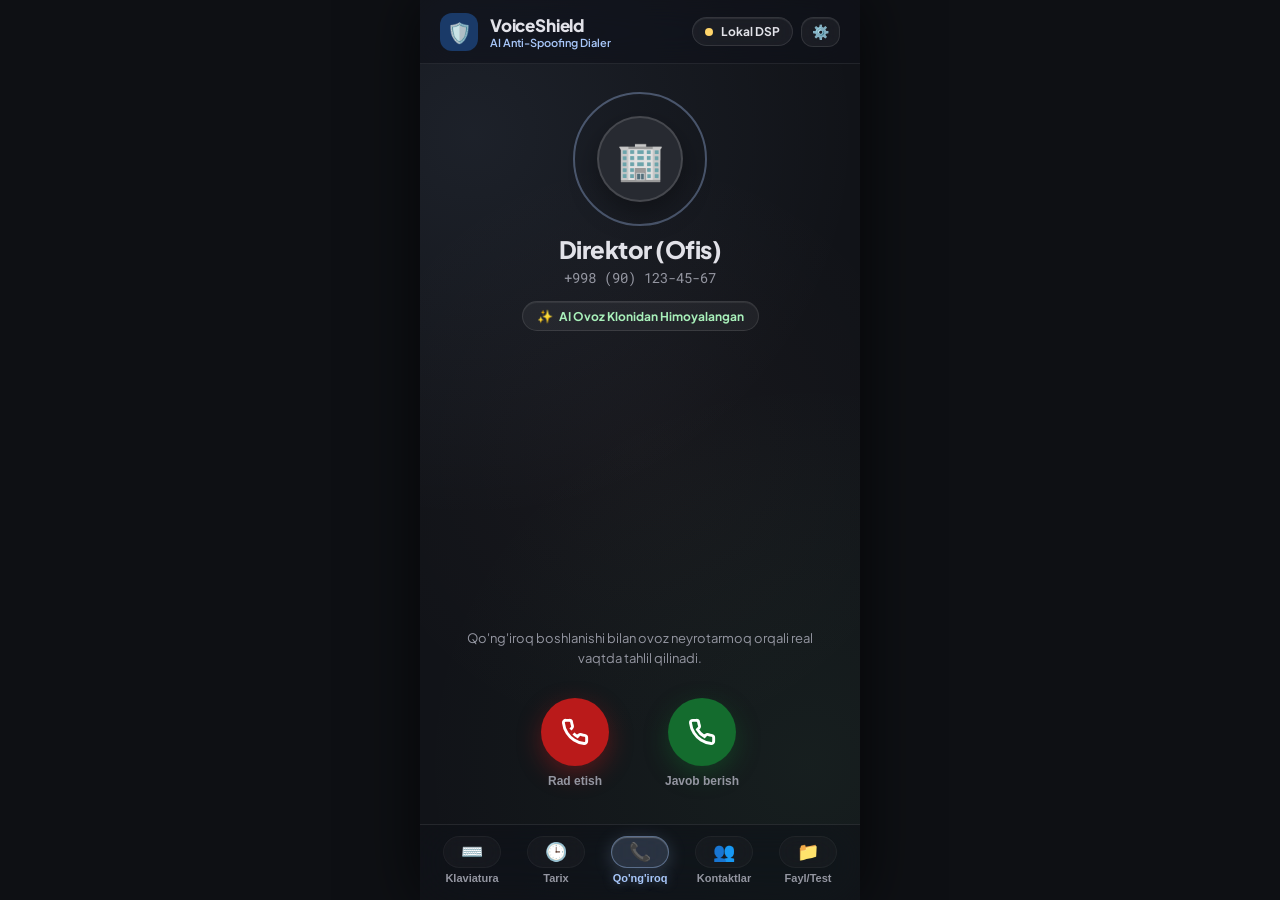
==== index.html @ 1f4ea26b "Add files via upload" ====
<!DOCTYPE html>
<html lang="uz">
<head>
  <meta charset="utf-8">
  <meta name="viewport" content="width=device-width, initial-scale=1, maximum-scale=1, user-scalable=no, viewport-fit=cover">
  <title>VoiceShield - Smart Dialer & AI Protection</title>
  <link rel="preconnect" href="https://fonts.googleapis.com">
  <link rel="preconnect" href="https://fonts.gstatic.com" crossorigin>
  <link href="https://fonts.googleapis.com/css2?family=Plus+Jakarta+Sans:wght@400;500;600;700;800&family=Roboto+Mono:wght@500;700&display=swap" rel="stylesheet">
  <link rel="stylesheet" href="style.css?v=10">
  <link rel="manifest" href="manifest.json">
  <meta name="theme-color" content="#121316">
  <script>
    // Barcha eski Service Worker va keshlarni tozalash (yangi kod darhol ishlashi uchun)
    if ('serviceWorker' in navigator) {
      navigator.serviceWorker.getRegistrations().then(regs => {
        for (const reg of regs) reg.unregister();
      });
    }
    if ('caches' in window) {
      caches.keys().then(keys => {
        for (const key of keys) caches.delete(key);
      });
    }
  </script>
</head>
<body>
  <!-- Asosiy Mobil Shell -->
  <div class="m3-app-shell">

    <!-- Yuqori M3 AppBar -->
    <header class="m3-top-app-bar glass-bar">
      <div class="m3-brand">
        <div class="m3-logo-badge">🛡️</div>
        <div>
          <h1 class="m3-app-title">VoiceShield</h1>
          <span class="m3-app-caption">AI Anti-Spoofing Dialer</span>
        </div>
      </div>
      <div style="display: flex; align-items: center; gap: 8px;">
        <div class="m3-status-chip glass-chip" id="wsChip">
          <span class="m3-status-dot" id="wsIndicator"></span>
          <span class="m3-status-text" id="wsStatusText">AI Faol</span>
        </div>
        <button class="glass-chip" id="btnOpenSettings" title="Gemini AI API Sozlamalari" style="cursor: pointer; padding: 6px 10px; border-radius: 12px; font-size: 14px; border: 1px solid rgba(255,255,255,0.12);">⚙️</button>
      </div>
    </header>

    <!-- Asosiy Dinamik Sahifalar (Views) -->
    <main class="m3-main-content">

      <!-- ================= 1. KLAVIATURA (Dialer / Keypad) ================= -->
      <section class="m3-view-page" id="secKeypad">
        <!-- Yuqori qism: Tahminiy mos kontaktlar ro'yxati va terilgan raqam -->
        <div class="keypad-top-panel">
          <!-- Mos keluvchi kontaktlar ro'yxati (T9 / Raqam bo'yicha) -->
          <div class="keypad-suggestions-list" id="keypadSuggestionsList">
            <!-- Dinamik ravishda terilgan raqamga mos kontaktlar chiqadi -->
          </div>

          <!-- Terilgan raqam ekrani -->
          <div class="keypad-display-wrapper">
            <div class="keypad-display-num" id="keypadDisplay"></div>
            <button class="keypad-backspace-btn" id="btnKeypadBackspace" title="O'chirish">
              <svg width="24" height="24" viewBox="0 0 24 24" fill="none" stroke="currentColor" stroke-width="2.2"><path d="M21 4H8l-7 8 7 8h13a2 2 0 0 0 2-2V6a2 2 0 0 0-2-2z"/><line x1="18" y1="9" x2="12" y2="15"/><line x1="12" y1="9" x2="18" y2="15"/></svg>
            </button>
          </div>
          <button class="keypad-add-contact-btn glass-chip" id="btnKeypadAddContact" style="display: none;">
            <span>➕</span> Yangi kontaktga saqlash
          </button>
        </div>

        <!-- Pastki qism: Klaviaturani va qo'ng'iroq tugmasini pastga mahkamlash -->
        <div class="keypad-bottom-panel">
          <!-- Raqamlar Klaviaturasi (iOS / Pixel Style) -->
          <div class="m3-keypad-grid">
            <button class="keypad-key glass-key" data-key="1"><span class="k-num">1</span><span class="k-sub">~</span></button>
            <button class="keypad-key glass-key" data-key="2"><span class="k-num">2</span><span class="k-sub">ABC</span></button>
            <button class="keypad-key glass-key" data-key="3"><span class="k-num">3</span><span class="k-sub">DEF</span></button>
            
            <button class="keypad-key glass-key" data-key="4"><span class="k-num">4</span><span class="k-sub">GHI</span></button>
            <button class="keypad-key glass-key" data-key="5"><span class="k-num">5</span><span class="k-sub">JKL</span></button>
            <button class="keypad-key glass-key" data-key="6"><span class="k-num">6</span><span class="k-sub">MNO</span></button>
            
            <button class="keypad-key glass-key" data-key="7"><span class="k-num">7</span><span class="k-sub">PQRS</span></button>
            <button class="keypad-key glass-key" data-key="8"><span class="k-num">8</span><span class="k-sub">TUV</span></button>
            <button class="keypad-key glass-key" data-key="9"><span class="k-num">9</span><span class="k-sub">WXYZ</span></button>
            
            <button class="keypad-key glass-key" data-key="*"><span class="k-num">*</span><span class="k-sub"></span></button>
            <button class="keypad-key glass-key" data-key="0"><span class="k-num">0</span><span class="k-sub">+</span></button>
            <button class="keypad-key glass-key" data-key="#"><span class="k-num">#</span><span class="k-sub"></span></button>
          </div>

          <!-- Qo'ng'iroq qilish tugmasi -->
          <div class="keypad-dial-action">
            <button class="keypad-call-fab" id="btnKeypadDial" title="Himoyalangan qo'ng'iroq qilish">
              <svg width="28" height="28" viewBox="0 0 24 24" fill="currentColor"><path d="M22 16.92v3a2 2 0 0 1-2.18 2 19.79 19.79 0 0 1-8.63-3.07 19.5 19.5 0 0 1-6-6 19.79 19.79 0 0 1-3.07-8.67A2 2 0 0 1 4.11 2h3a2 2 0 0 1 2 1.72 12.84 12.84 0 0 0 .7 2.81 2 2 0 0 1-.45 2.11L8.09 9.91a16 16 0 0 0 6 6l1.27-1.27a2 2 0 0 1 2.11-.45 12.84 12.84 0 0 0 2.81.7A2 2 0 0 1 22 16.92z"/></svg>
            </button>
          </div>
        </div>
      </section>

      <!-- ================= 2. QO'NG'IROQLAR TARIXI (Call History) ================= -->
      <section class="m3-view-page" id="secHistory">
        <div class="m3-page-title-box">
          <div class="title-with-action">
            <div>
              <h2>Qo'ng'iroqlar Tarixi</h2>
              <p>O'tgan suhbatlar va AI xavfsizlik natijalari</p>
            </div>
            <button class="m3-tonal-button mini glass-btn" id="btnClearHistory" title="Tarixni tozalash">Tozalash</button>
          </div>
        </div>

        <!-- Tarix statistikasi -->
        <div class="history-stats-card m3-card glass-card">
          <div class="stat-box">
            <span class="stat-num" id="statTotalCalls">0</span>
            <span class="stat-label">Suhbatlar</span>
          </div>
          <div class="stat-divider"></div>
          <div class="stat-box">
            <span class="stat-num" id="statTotalDuration">0 daq</span>
            <span class="stat-label">Davomiylik</span>
          </div>
          <div class="stat-divider"></div>
          <div class="stat-box">
            <span class="stat-num text-danger" id="statDeepfakesBlocked">0</span>
            <span class="stat-label">AI Aniqlangan</span>
          </div>
        </div>

        <!-- Tarix ro'yxati -->
        <div class="call-history-list" id="callHistoryList">
          <!-- Dinamik qo'ng'iroqlar tarixi js orqali joylanadi -->
        </div>
      </section>

      <!-- ================= 3. QO'NG'IROQ EKRANI (Active Call Screen) ================= -->
      <section class="m3-view-page active" id="secCall">
        
        <!-- Holat 1: Kiruvchi Qo'ng'iroq (Pixel Call UI) -->
        <div class="call-stage-view active" id="viewIncoming">
          <div class="pixel-avatar-container">
            <div class="pixel-avatar-pulse"></div>
            <div class="pixel-avatar-box" id="incomingAvatarBox">
              <span id="incomingAvatarEmoji">🏢</span>
              <img id="incomingAvatarImg" src="" style="display: none;" alt="Avatar">
            </div>
          </div>

          <div class="pixel-caller-details">
            <h2 class="pixel-caller-name" id="incomingCallerName">Direktor (Ofis)</h2>
            <div class="pixel-caller-phone" id="incomingCallerPhone">+998 (90) 123-45-67</div>
            <div class="m3-pill-badge glass-chip">
              <span class="pill-spark">✨</span>
              <span>AI Ovoz Klonidan Himoyalangan</span>
            </div>
          </div>

          <p class="pixel-call-notice">
            Qo'ng'iroq boshlanishi bilan ovoz neyrotarmoq orqali real vaqtda tahlil qilinadi.
          </p>

          <!-- M3 Pixel Qo'ng'iroq Tugmalari -->
          <div class="pixel-actions-row">
            <button class="pixel-call-fab btn-decline" id="btnReject" title="Qo'ng'iroqni rad etish">
              <div class="fab-circle">
                <svg width="28" height="28" viewBox="0 0 24 24" fill="none" stroke="currentColor" stroke-width="2.5"><path d="M10.68 13.31a16 16 0 0 0 3.41 2.6l1.27-1.27a2 2 0 0 1 2.11-.45 12.84 12.84 0 0 0 2.81.7 2 2 0 0 1 1.72 2v3a2 2 0 0 1-2.18 2 19.79 19.79 0 0 1-8.63-3.07 19.42 19.42 0 0 1-6-6 19.8 19.8 0 0 1-3.12-8.68A2 2 0 0 1 4.11 2h3a2 2 0 0 1 2 1.72 12.84 12.84 0 0 0 .7 2.81 2 2 0 0 1-.45 2.11L8.09 9.91"/></svg>
              </div>
              <span class="fab-label">Rad etish</span>
            </button>

            <button class="pixel-call-fab btn-accept" id="btnAnswer" title="Javob berish">
              <div class="fab-circle accept-pulse">
                <svg width="28" height="28" viewBox="0 0 24 24" fill="none" stroke="currentColor" stroke-width="2.5"><path d="M22 16.92v3a2 2 0 0 1-2.18 2 19.79 19.79 0 0 1-8.63-3.07 19.5 19.5 0 0 1-6-6 19.79 19.79 0 0 1-3.07-8.67A2 2 0 0 1 4.11 2h3a2 2 0 0 1 2 1.72 12.84 12.84 0 0 0 .7 2.81 2 2 0 0 1-.45 2.11L8.09 9.91a16 16 0 0 0 6 6l1.27-1.27a2 2 0 0 1 2.11-.45 12.84 12.84 0 0 0 2.81.7A2 2 0 0 1 22 16.92z"/></svg>
              </div>
              <span class="fab-label">Javob berish</span>
            </button>
          </div>
        </div>

        <!-- Holat 2: Qo'ng'iroq Jarayoni (Active Call Screen) -->
        <div class="call-stage-view" id="viewCalling">
          <div class="pixel-in-call-header">
            <h3 class="in-call-name" id="inCallName">Direktor (Ofis)</h3>
            <span class="in-call-timer" id="callTimer">00:00</span>
          </div>

          <!-- M3 Ovoz To'lqini (Smooth Waveform) -->
          <div class="m3-card wave-card glass-card">
            <canvas id="waveCanvas" width="340" height="52"></canvas>
          </div>

          <!-- M3 Xavf Ko'rsatkichi Kartasi -->
          <div class="m3-card risk-card glass-card" id="riskCard">
            <div class="risk-card-header">
              <div class="risk-score-group">
                <span class="risk-percent-num" id="riskPercent">4%</span>
                <span class="m3-tonal-badge" id="riskBadge">XAVFSIZ</span>
              </div>
              <span class="risk-verdict-title" id="riskLabel">Ovoz haqiqiy insonniki</span>
            </div>

            <div class="m3-progress-track">
              <div class="m3-progress-indicator" id="riskBarFill"></div>
            </div>
          </div>

          <!-- Jonli Sinov Boshqaruvi (AI Ovoz va Tizim Ovozini eshitish) -->
          <div class="in-call-test-strip">
            <button class="test-pill-btn glass-btn" id="btnInjectAIVoice" title="Sun'iy intellekt ovozini chalib sinash">
              <span class="pill-icon">🤖</span>
              <span>AI Ovozini chalish</span>
            </button>
            <button class="test-pill-btn glass-btn" id="btnSystemAudio" title="Kompyuter yoki Telegram ovozini eshitish">
              <span class="pill-icon">💻</span>
              <span>Tizim audiosini ulash</span>
            </button>
          </div>

          <!-- Sezgirlik sozlamasi -->
          <div class="in-call-test-strip" style="margin-top: 6px;">
            <button class="test-pill-btn active glass-btn" id="btnToggleSensitivity" title="Aniqlash sezgirligini o'zgartirish">
              <span class="pill-icon">⚡</span>
              <span id="txtSensitivity">Sezgirlik: Yuqori (Gemini & TTS)</span>
            </button>
          </div>

          <!-- M3 Xavf Ogohlantirish Kartasi (Danger Banner) -->
          <div class="m3-alert-banner" id="dangerAlert">
            <div class="alert-icon-box">🚨</div>
            <div class="alert-text-box">
              <strong style="color: #FFB4AB; font-size: 15px;">XAVFLI! SUN'IY INTELLEKT OVOZI!</strong>
              <p style="margin: 4px 0 0; color: #E2E2E9; font-size: 13px;">Ushbu qo'ng'iroqda AI / Deepfake klon ovozi aniqlandi! Pul o'tkazmang, ikkinchi kanal orqali tekshiring!</p>
            </div>
          </div>

          <!-- 2-kanal orqali tasdiqlash tugmasi -->
          <button class="m3-tonal-button glass-btn" id="btnVerifyChannel">
            <span class="btn-icon">🔐</span>
            <span>Ikkinchi kanal orqali tasdiqlash</span>
          </button>

          <div class="m3-spacer"></div>

          <!-- Qo'ng'iroqni uzish tugmasi -->
          <button class="pixel-call-fab btn-decline" id="btnEndCall" style="margin-bottom: 8px;">
            <div class="fab-circle">
              <svg width="28" height="28" viewBox="0 0 24 24" fill="none" stroke="currentColor" stroke-width="2.5"><path d="M10.68 13.31a16 16 0 0 0 3.41 2.6l1.27-1.27a2 2 0 0 1 2.11-.45 12.84 12.84 0 0 0 2.81.7 2 2 0 0 1 1.72 2v3a2 2 0 0 1-2.18 2 19.79 19.79 0 0 1-8.63-3.07 19.42 19.42 0 0 1-6-6 19.8 19.8 0 0 1-3.12-8.68A2 2 0 0 1 4.11 2h3a2 2 0 0 1 2 1.72 12.84 12.84 0 0 0 .7 2.81 2 2 0 0 1-.45 2.11L8.09 9.91"/></svg>
            </div>
            <span class="fab-label">Tugatish</span>
          </button>
        </div>

        <!-- Holat 3: Qo'ng'iroq Tugadi -->
        <div class="call-stage-view" id="viewEnded">
          <div class="ended-avatar-circle" id="endIcon">✓</div>
          <h2 class="ended-heading" id="endTitle">Qo'ng'iroq Tugadi</h2>
          <p class="ended-subtext" id="endDesc">Xavf darajasi me'yorda bo'ldi.</p>

          <div class="m3-card summary-card glass-card">
            <div class="summary-item-row">
              <span>Davomiyligi:</span>
              <strong id="summaryDuration">00:15</strong>
            </div>
            <div class="summary-item-row">
              <span>Maksimal AI xavfi:</span>
              <strong id="summaryMaxRisk">4%</strong>
            </div>
            <div class="summary-item-row">
              <span>Xulosa:</span>
              <strong id="summaryVerdict" class="text-safe">Xavfsiz</strong>
            </div>
          </div>

          <button class="m3-filled-button" id="btnRestart">Yangi qo'ng'iroq</button>
        </div>
      </section>

      <!-- ================= 4. KONTAKTLAR (Contacts) ================= -->
      <section class="m3-view-page" id="secContacts">
        <div class="m3-page-title-box">
          <div class="title-with-action">
            <div>
              <h2>Kontaktlar</h2>
              <p>Himoyalangan telefon daftarchasi</p>
            </div>
            <button class="m3-filled-button mini" id="btnAddContactOpen">
              <span>➕</span> Yangi
            </button>
          </div>
        </div>

        <!-- Qidiruv qatori -->
        <div class="contacts-search-box glass-card">
          <span class="search-icon">🔍</span>
          <input type="text" id="contactSearchInput" placeholder="Ism yoki telefon raqami...">
        </div>

        <!-- Kontaktlar ro'yxati -->
        <div class="contacts-list" id="contactsList">
          <!-- Dinamik kontaktlar js orqali joylanadi -->
        </div>
      </section>

      <!-- ================= 5. FAYL TAHLILI & REJIMLAR ================= -->
      <section class="m3-view-page" id="secFile">
        <div class="m3-page-title-box">
          <h2>Fayl Tahlili & Sozlamalar</h2>
          <p>Ovozli xabarlarni (.wav, .mp3) tekshirish va rejimlar</p>
        </div>

        <!-- Drag & Drop Yuklash Maydoni -->
        <div class="m3-upload-dropzone glass-card" id="dropZone">
          <input type="file" id="audioFileInput" accept="audio/*,.wav,.mp3,.ogg,.m4a" style="display: none;">
          <div class="upload-icon-circle">🎙️</div>
          <strong class="upload-primary-text">Audio faylni yuklang</strong>
          <span class="upload-secondary-text">Telegram ovozli xabarlari, .wav, .mp3</span>
          <button class="m3-tonal-button mini glass-btn" id="btnBrowseFile">Faylni tanlash</button>
        </div>

        <!-- Tezkor test namunalari -->
        <div class="m3-samples-wrapper">
          <span class="m3-subhead-label">TEZKOR SINOV</span>
          <div class="samples-pill-grid">
            <button class="m3-sample-chip human glass-chip" id="btnTestHuman">
              <span>👤</span> Haqiqiy inson
            </button>
            <button class="m3-sample-chip clone glass-chip" id="btnTestClone">
              <span>🤖</span> ElevenLabs klon
            </button>
          </div>
        </div>

        <!-- Natija kartasi -->
        <div class="m3-card file-analysis-card glass-card" id="fileResultCard" style="display: none;">
          <div class="analysis-card-top">
            <span class="m3-tonal-badge" id="fileVerdictBadge">DEEPFAKE</span>
            <span class="analysis-percentage" id="filePercent">92%</span>
          </div>
          <h4 id="fileVerdictTitle">Sintetik Ovoz</h4>
          <p id="fileVerdictDesc" class="analysis-description"></p>
          <div class="analysis-bullet-points" id="fileFindings"></div>
        </div>

        <!-- Ishlash rejimlari -->
        <span class="m3-subhead-label" style="margin-top: 24px;">ISHLASH REJIMI</span>
        <div class="m3-card list-container-card glass-card">
          <div class="m3-list-tile active" id="modeRealMic">
            <div class="tile-leading-icon">🎙️</div>
            <div class="tile-content">
              <strong>Jonli Mikrofon</strong>
              <small>Haqiqiy mikrofondan tahlil</small>
            </div>
            <div class="tile-trailing-radio"></div>
          </div>

          <div class="m3-list-tile" id="modeSimReal">
            <div class="tile-leading-icon">👤</div>
            <div class="tile-content">
              <strong>Simulyatsiya: Haqiqiy</strong>
              <small>Inson ovozi (Xavf 3-6%)</small>
            </div>
            <div class="tile-trailing-radio"></div>
          </div>

          <div class="m3-list-tile" id="modeSimFake">
            <div class="tile-leading-icon">🤖</div>
            <div class="tile-content">
              <strong>Simulyatsiya: Deepfake</strong>
              <small>Sun'iy klon hujumi (Xavf 85-94%)</small>
            </div>
            <div class="tile-trailing-radio"></div>
          </div>
        </div>

        <!-- Akustik ko'rsatkichlar -->
        <span class="m3-subhead-label" style="margin-top: 24px;">AKUSTIK KO'RSATKICHLAR</span>
        <div class="m3-card list-container-card glass-card">
          <div class="m3-metric-row">
            <span>Spektral tekislik (SFM):</span>
            <strong id="metricFlatness">0.12</strong>
          </div>
          <div class="m3-metric-row">
            <span>Asosiy ton (Pitch):</span>
            <strong id="metricPitch">-- Hz</strong>
          </div>
          <div class="m3-metric-row">
            <span>Garmonika sifati:</span>
            <strong id="metricJitter">Normal</strong>
          </div>
          <div class="m3-metric-row">
            <span>Signal kuchi (RMS):</span>
            <strong id="metricVolume">0 dB</strong>
          </div>
        </div>
      </section>

    </main>

    <!-- Google Material 3 Translucent Bottom Navigation Bar (5 ta bo'lim) -->
    <nav class="m3-navigation-bar glass-nav">
      <button class="m3-nav-item" id="navKeypad">
        <div class="m3-nav-indicator">
          <span class="m3-nav-icon">⌨️</span>
        </div>
        <span class="m3-nav-label">Klaviatura</span>
      </button>

      <button class="m3-nav-item" id="navHistory">
        <div class="m3-nav-indicator">
          <span class="m3-nav-icon">🕒</span>
        </div>
        <span class="m3-nav-label">Tarix</span>
      </button>

      <button class="m3-nav-item active" id="navCall">
        <div class="m3-nav-indicator">
          <span class="m3-nav-icon">📞</span>
        </div>
        <span class="m3-nav-label">Qo'ng'iroq</span>
      </button>

      <button class="m3-nav-item" id="navContacts">
        <div class="m3-nav-indicator">
          <span class="m3-nav-icon">👥</span>
        </div>
        <span class="m3-nav-label">Kontaktlar</span>
      </button>

      <button class="m3-nav-item" id="navFile">
        <div class="m3-nav-indicator">
          <span class="m3-nav-icon">📁</span>
        </div>
        <span class="m3-nav-label">Fayl/Test</span>
      </button>
    </nav>

    <!-- Kontakt Qo'shish / Tahrirlash Bottom Sheet -->
    <div class="m3-bottom-sheet" id="modalContact">
      <div class="m3-sheet-scrim" id="modalContactBackdrop"></div>
      <div class="m3-sheet-surface contact-editor-surface glass-sheet">
        <div class="m3-sheet-handle"></div>
        <h3 class="sheet-main-title" id="modalContactTitle">Yangi Kontakt</h3>
        
        <div class="contact-avatar-picker-wrap">
          <div class="contact-preview-avatar" id="contactPreviewAvatar">
            <span id="contactPreviewEmoji">👤</span>
            <img id="contactPreviewImg" src="" style="display: none;" alt="Avatar">
          </div>
          <div class="avatar-controls">
            <input type="file" id="inputAvatarFile" accept="image/*" style="display: none;">
            <button class="m3-tonal-button mini glass-btn" id="btnChoosePhoto">📷 Rasm yuklash</button>
            <div class="emoji-quick-select">
              <span class="emoji-chip" data-emoji="👤">👤</span>
              <span class="emoji-chip" data-emoji="🏢">🏢</span>
              <span class="emoji-chip" data-emoji="💼">💼</span>
              <span class="emoji-chip" data-emoji="🏦">🏦</span>
              <span class="emoji-chip" data-emoji="👨‍💼">👨‍💼</span>
              <span class="emoji-chip" data-emoji="👩‍💻">👩‍💻</span>
              <span class="emoji-chip" data-emoji="🚗">🚗</span>
              <span class="emoji-chip" data-emoji="❤️">❤️</span>
            </div>
          </div>
        </div>

        <div class="m3-text-field">
          <label>Kontakt Ismi</label>
          <input type="text" id="inputContactName" placeholder="Masalan: Sardor Buxgalter">
        </div>

        <div class="m3-text-field">
          <label>Telefon Raqami</label>
          <input type="tel" id="inputContactPhone" placeholder="+998 (90) 123-45-67">
        </div>

        <div class="contact-modal-actions">
          <button class="m3-tonal-button glass-btn" id="btnCancelContact">Bekor qilish</button>
          <button class="m3-filled-button" id="btnSaveContact">Saqlash</button>
        </div>
      </div>
    </div>

    <!-- M3 2-Kanal Bottom Sheet -->
    <div class="m3-bottom-sheet" id="sheetVerify">
      <div class="m3-sheet-scrim" id="sheetBackdrop"></div>
      <div class="m3-sheet-surface glass-sheet">
        <div class="m3-sheet-handle"></div>

        <div id="verifyStep1">
          <div class="sheet-top-icon">📱</div>
          <h3 class="sheet-main-title">2-Kanal Tasdiqlash</h3>
          <p class="sheet-sub-text">
            Rahbarning shaxsiy raqamiga (SMS / Telegram) bir martalik 4 xonali kod jo'natildi:
          </p>

          <div class="m3-otp-display-card glass-card" id="otpCodeDisplay">----</div>

          <p class="sheet-warning-caption">
            Suhbatdoshdan ushbu kodni aytishini talab qiling. Deepfake yoki firibgar bu kodni bila olmaydi!
          </p>

          <div class="sheet-actions-stack">
            <button class="m3-filled-button error-button" id="btnOtpMismatch">
              Kod mos kelmadi (Firibgar)
            </button>
            <button class="m3-tonal-button glass-btn" id="btnOtpMatch">
              Kod to'g'ri aytildi
            </button>
          </div>
        </div>

        <div id="verifyStep2" style="display: none;">
          <div class="sheet-top-icon safe-icon">🛡️</div>
          <h3 class="sheet-main-title">Firibgarlik To'xtatildi!</h3>
          <p class="sheet-sub-text">
            Qo'ng'iroq "Deepfake Hujumi" deb belgilandi va xavfsizlik bo'limiga hisobot uzatildi.
          </p>
          <button class="m3-filled-button error-button" id="btnCloseAndReport" style="margin-top: 18px;">
            Qo'ng'iroqni zudlik bilan uzish
          </button>
        </div>
      </div>
    </div>

    <!-- Google Gemini AI API Sozlamalari Modal -->
    <div class="m3-bottom-sheet" id="modalSettings">
      <div class="m3-sheet-scrim" id="modalSettingsBackdrop"></div>
      <div class="m3-sheet-surface glass-sheet" style="max-width: 440px;">
        <div class="m3-sheet-handle"></div>
        <div class="sheet-top-icon">⚡</div>
        <h3 class="sheet-main-title">Google Gemini AI API</h3>
        <p class="sheet-sub-text">
          Ovozni multimodal neyrotarmoq orqali 100% aniqlikda (inson yoki sun'iy intellekt ekanligini) tahlil qilish uchun Gemini API kalitini ulang.
        </p>
        
        <div class="m3-text-field" style="margin-top: 16px;">
          <label>Gemini API Kalit</label>
          <input type="password" id="inputGeminiApiKey" placeholder="AIzaSy...">
        </div>

        <div id="geminiKeyStatusNotice" style="font-size: 12px; margin-top: 8px; color: var(--m3-primary);"></div>

        <p class="sheet-warning-caption" style="text-align: left; margin-top: 8px; line-height: 1.5;">
          💡 <strong>Bepul kalit olish:</strong> Google AI Studio (<a href="https://aistudio.google.com/app/apikey" target="_blank" style="color: var(--m3-primary); font-weight: 700;">aistudio.google.com</a>) saytidan 1 daqiqada bepul olishingiz mumkin.
        </p>

        <div class="contact-modal-actions" style="margin-top: 20px;">
          <button class="m3-tonal-button glass-btn" id="btnCloseSettings">Yopish</button>
          <button class="m3-filled-button" id="btnSaveApiKey">Saqlash & Ulanish</button>
        </div>
      </div>
    </div>

  </div>

  <script src="app.js?v=10"></script>
</body>
</html>
---- style.css ----
:root {
  /* Google Material 3 (Material You) Dark Tonal Palette */
  --m3-surface: #111318;
  --m3-surface-dim: #0E1014;
  --m3-surface-container: #1D2026;
  --m3-surface-container-high: #272A31;
  --m3-surface-container-highest: #32353D;
  --m3-on-surface: #E2E2E9;
  --m3-on-surface-variant: #9496A1;
  --m3-outline: rgba(255, 255, 255, 0.08);
  --m3-outline-variant: rgba(255, 255, 255, 0.14);

  /* Primary Accent: Google Pixel Blue */
  --m3-primary: #A8C7FA;
  --m3-on-primary: #062E6F;
  --m3-primary-container: #1A3A68;
  --m3-on-primary-container: #D3E3FD;

  /* Safe State: Google Mint */
  --m3-safe: #6DD58C;
  --m3-on-safe: #0A3818;
  --m3-safe-container: rgba(109, 213, 140, 0.16);
  --m3-on-safe-container: #A8F0BA;

  /* Error State: Google Coral */
  --m3-error: #F2B8B5;
  --m3-on-error: #601410;
  --m3-error-container: rgba(242, 184, 181, 0.16);
  --m3-on-error-container: #F9DEDC;

  /* Warning */
  --m3-warning: #FFD56B;
  --m3-warning-container: rgba(255, 213, 107, 0.15);

  --m3-nav-height: 76px;
  --m3-top-bar-height: 64px;
}

* {
  box-sizing: border-box;
  margin: 0;
  padding: 0;
  -webkit-font-smoothing: antialiased;
  -moz-osx-font-smoothing: grayscale;
  -webkit-tap-highlight-color: transparent;
}

html, body {
  width: 100%;
  height: 100%;
  background: var(--m3-surface-dim);
  color: var(--m3-on-surface);
  font-family: 'Plus Jakarta Sans', system-ui, -apple-system, sans-serif;
  overflow: hidden;
}

/* Asosiy Mobil Shell (Desktopda markazlashgan, Telefonda 100%) */
.m3-app-shell {
  width: 100%;
  height: 100%;
  max-width: 440px;
  margin: 0 auto;
  display: flex;
  flex-direction: column;
  position: relative;
  background: 
    radial-gradient(circle at 12% 15%, rgba(168, 199, 250, 0.08) 0%, transparent 45%),
    radial-gradient(circle at 88% 85%, rgba(109, 213, 140, 0.06) 0%, transparent 45%),
    radial-gradient(circle at 50% 50%, rgba(242, 184, 181, 0.03) 0%, transparent 60%),
    var(--m3-surface);
  box-shadow: 0 0 60px rgba(0, 0, 0, 0.7);
}

/* ================= Yuqori M3 Top Bar ================= */
.m3-top-app-bar {
  height: var(--m3-top-bar-height);
  padding: 0 20px;
  display: flex;
  align-items: center;
  justify-content: space-between;
  background: var(--m3-surface);
  border-bottom: 1px solid var(--m3-outline);
  z-index: 20;
  flex-shrink: 0;
}

.m3-brand {
  display: flex;
  align-items: center;
  gap: 12px;
}

.m3-logo-badge {
  width: 38px;
  height: 38px;
  border-radius: 12px;
  background: var(--m3-primary-container);
  color: var(--m3-primary);
  display: flex;
  align-items: center;
  justify-content: center;
  font-size: 20px;
}

.m3-app-title {
  font-size: 17px;
  font-weight: 800;
  letter-spacing: -0.01em;
  color: var(--m3-on-surface);
}

.m3-app-caption {
  font-size: 11px;
  font-weight: 600;
  color: var(--m3-primary);
  display: block;
}

.m3-status-chip {
  display: flex;
  align-items: center;
  gap: 8px;
  background: var(--m3-surface-container);
  border: 1px solid var(--m3-outline);
  padding: 6px 12px;
  border-radius: 20px;
}

.m3-status-dot {
  width: 8px;
  height: 8px;
  border-radius: 50%;
  background: var(--m3-safe);
}

.m3-status-dot.disconnected {
  background: var(--m3-warning);
}

.m3-status-text {
  font-size: 12px;
  font-weight: 700;
  color: var(--m3-on-surface);
}

/* ================= Asosiy Sahifa Kontenti ================= */
.m3-main-content {
  flex: 1;
  overflow-y: auto;
  position: relative;
  display: flex;
  flex-direction: column;
}

.m3-main-content::-webkit-scrollbar {
  display: none;
}

@keyframes pageFadeSlideIn {
  0% {
    opacity: 0;
    transform: translateY(16px) scale(0.985);
    filter: blur(4px);
  }
  100% {
    opacity: 1;
    transform: translateY(0) scale(1);
    filter: blur(0);
  }
}

.m3-view-page {
  display: none !important;
  flex: 1;
  flex-direction: column;
  padding: 16px 20px 96px; /* Pastki nav bar uchun joy */
  height: 100%;
  overflow-y: auto;
}

.m3-view-page.active {
  display: flex !important;
  animation: pageFadeSlideIn 0.28s cubic-bezier(0.16, 1, 0.3, 1) forwards;
}

/* ================= M3 Kartalar (Cards) ================= */
.m3-card {
  background: var(--m3-surface-container);
  border-radius: 24px;
  padding: 18px 20px;
  border: 1px solid var(--m3-outline);
  transition: all 0.2s ease;
}

/* ================= 1. QO'NG'IROQ EKRANI (Pixel Style) ================= */
.call-stage-view {
  display: none;
  flex-direction: column;
  align-items: center;
  flex: 1;
  text-align: center;
}

.call-stage-view.active {
  display: flex;
}

/* Pixel Avatar */
.pixel-avatar-container {
  position: relative;
  width: 110px;
  height: 110px;
  margin-top: 24px;
  display: flex;
  align-items: center;
  justify-content: center;
}

.pixel-avatar-pulse {
  position: absolute;
  inset: -12px;
  border-radius: 50%;
  border: 2px solid rgba(168, 199, 250, 0.35);
  animation: m3Pulse 2.2s cubic-bezier(0.2, 0.8, 0.2, 1) infinite;
}

@keyframes m3Pulse {
  0% { transform: scale(0.85); opacity: 0.9; }
  100% { transform: scale(1.35); opacity: 0; }
}

.pixel-avatar-box {
  width: 86px;
  height: 86px;
  border-radius: 50%;
  background: var(--m3-surface-container-high);
  border: 2px solid var(--m3-outline-variant);
  display: flex;
  align-items: center;
  justify-content: center;
  font-size: 38px;
  box-shadow: 0 10px 28px rgba(0, 0, 0, 0.35);
  z-index: 2;
}

.pixel-caller-details {
  margin-top: 20px;
}

.pixel-caller-name {
  font-size: 24px;
  font-weight: 800;
  letter-spacing: -0.02em;
  color: var(--m3-on-surface);
}

.pixel-caller-phone {
  font-size: 14px;
  color: var(--m3-on-surface-variant);
  margin-top: 4px;
  font-family: 'Roboto Mono', monospace;
}

.m3-pill-badge {
  display: inline-flex;
  align-items: center;
  gap: 6px;
  background: var(--m3-safe-container);
  color: var(--m3-on-safe-container);
  border: 1px solid rgba(109, 213, 140, 0.3);
  padding: 6px 14px;
  border-radius: 20px;
  font-size: 12px;
  font-weight: 700;
  margin-top: 14px;
}

.pill-spark {
  font-size: 13px;
}

.pixel-call-notice {
  font-size: 13px;
  color: var(--m3-on-surface-variant);
  line-height: 1.5;
  margin-top: auto;
  margin-bottom: 30px;
  padding: 0 12px;
}

/* Pixel Dumaloq Tugmalar */
.pixel-actions-row {
  display: flex;
  justify-content: center;
  gap: 56px;
  margin-bottom: 16px;
}

.pixel-call-fab {
  background: none;
  border: none;
  display: flex;
  flex-direction: column;
  align-items: center;
  gap: 8px;
  cursor: pointer;
  transition: transform 0.15s ease;
}

.pixel-call-fab:active {
  transform: scale(0.92);
}

.fab-circle {
  width: 68px;
  height: 68px;
  border-radius: 50%;
  display: flex;
  align-items: center;
  justify-content: center;
  color: white;
  transition: all 0.2s;
}

.btn-decline .fab-circle {
  background: #BA1A1A;
  box-shadow: 0 8px 24px rgba(186, 26, 26, 0.4);
}

.btn-accept .fab-circle {
  background: #146C2E;
  box-shadow: 0 8px 24px rgba(20, 108, 46, 0.4);
}

.accept-pulse {
  animation: m3AcceptPulse 1.8s infinite;
}

@keyframes m3AcceptPulse {
  0% { box-shadow: 0 0 0 0 rgba(109, 213, 140, 0.5); }
  70% { box-shadow: 0 0 0 18px rgba(109, 213, 140, 0); }
  100% { box-shadow: 0 0 0 0 rgba(109, 213, 140, 0); }
}

.fab-label {
  font-size: 12px;
  font-weight: 700;
  color: var(--m3-on-surface-variant);
}

/* ================= Faol Qo'ng'iroq Ko'rinishi ================= */
.pixel-in-call-header {
  margin-top: 4px;
  display: flex;
  flex-direction: column;
  align-items: center;
  gap: 2px;
}

.in-call-name {
  font-size: 19px;
  font-weight: 800;
  color: var(--m3-on-surface);
}

.in-call-timer {
  font-family: 'Roboto Mono', monospace;
  font-size: 13px;
  color: var(--m3-on-surface-variant);
}

.wave-card {
  width: 100%;
  height: 54px;
  margin-top: 14px;
  display: flex;
  align-items: center;
  justify-content: center;
  padding: 4px;
  overflow: hidden;
}

#waveCanvas {
  width: 100%;
  height: 100%;
}

/* Xavf Kartasi */
.risk-card {
  width: 100%;
  margin-top: 12px;
  padding: 20px;
}

/* Qo'ng'iroq ichidagi tezkor sinov tugmalari */
.in-call-test-strip {
  display: flex;
  gap: 8px;
  width: 100%;
  margin-top: 10px;
}

.test-pill-btn {
  flex: 1;
  display: flex;
  align-items: center;
  justify-content: center;
  gap: 6px;
  padding: 10px 12px;
  border-radius: 14px;
  background: rgba(255, 255, 255, 0.04);
  backdrop-filter: blur(14px);
  -webkit-backdrop-filter: blur(14px);
  border: 1px solid rgba(255, 255, 255, 0.09);
  color: var(--m3-on-surface);
  font-size: 11px;
  font-weight: 700;
  cursor: pointer;
  transition: all 0.2s cubic-bezier(0.2, 0.8, 0.2, 1);
  box-shadow: inset 0 1px 1px rgba(255, 255, 255, 0.06);
}

.test-pill-btn:hover {
  background: rgba(255, 255, 255, 0.08);
  border-color: rgba(168, 199, 250, 0.35);
}

.test-pill-btn:active {
  transform: scale(0.96);
}

.test-pill-btn.active {
  border-color: rgba(168, 199, 250, 0.45) !important;
  background: rgba(168, 199, 250, 0.18) !important;
  color: var(--m3-primary) !important;
  backdrop-filter: blur(16px) saturate(180%);
  -webkit-backdrop-filter: blur(16px) saturate(180%);
  box-shadow: 0 4px 16px rgba(168, 199, 250, 0.18), inset 0 1px 1px rgba(255, 255, 255, 0.25);
}

.test-pill-btn .pill-icon {
  font-size: 15px;
}

.risk-card-header {
  display: flex;
  flex-direction: column;
  align-items: center;
}

.risk-score-group {
  display: flex;
  align-items: baseline;
  gap: 10px;
}

.risk-percent-num {
  font-family: 'Roboto Mono', monospace;
  font-size: 48px;
  font-weight: 800;
  line-height: 1;
  color: var(--m3-safe);
  transition: color 0.3s;
}

.m3-tonal-badge {
  font-size: 11px;
  font-weight: 800;
  padding: 4px 10px;
  border-radius: 8px;
  background: var(--m3-safe-container);
  color: var(--m3-on-safe-container);
  letter-spacing: 0.04em;
}

.risk-verdict-title {
  font-size: 13px;
  font-weight: 600;
  color: var(--m3-on-surface-variant);
  margin-top: 6px;
}

.m3-progress-track {
  height: 8px;
  background: var(--m3-surface-container-highest);
  border-radius: 4px;
  margin-top: 14px;
  overflow: hidden;
}

.m3-progress-indicator {
  height: 100%;
  width: 4%;
  background: var(--m3-safe);
  border-radius: 4px;
  transition: width 0.35s cubic-bezier(0.2, 0.9, 0.3, 1), background 0.3s;
}

/* M3 Alert Banner */
.m3-alert-banner {
  display: none;
  width: 100%;
  background: var(--m3-error-container);
  border: 1px solid var(--m3-error);
  border-radius: 18px;
  padding: 14px 16px;
  margin-top: 12px;
  text-align: left;
  gap: 12px;
  align-items: center;
  animation: m3AlertPulse 1.5s infinite;
}

.m3-alert-banner.show {
  display: flex;
}

@keyframes m3AlertPulse {
  0% { transform: scale(1); }
  50% { transform: scale(1.02); }
  100% { transform: scale(1); }
}

.alert-icon-box {
  font-size: 26px;
  flex-shrink: 0;
}

.alert-text-box strong {
  display: block;
  font-size: 13px;
  color: var(--m3-error);
  font-weight: 800;
}

.alert-text-box p {
  font-size: 12px;
  color: var(--m3-on-error-container);
  margin-top: 2px;
  line-height: 1.4;
}

/* M3 Tugmalar (Buttons) */
.m3-tonal-button {
  width: 100%;
  padding: 14px;
  border-radius: 18px;
  background: var(--m3-surface-container-high);
  color: var(--m3-on-surface);
  border: 1px solid var(--m3-outline);
  font-size: 13px;
  font-weight: 700;
  display: none;
  align-items: center;
  justify-content: center;
  gap: 8px;
  cursor: pointer;
  margin-top: 12px;
  transition: background 0.2s;
}

.m3-tonal-button.show {
  display: flex;
}

.m3-tonal-button:hover {
  background: var(--m3-surface-container-highest);
}

.m3-spacer {
  flex: 1;
}

/* Qo'ng'iroq Tugadi */
.ended-avatar-circle {
  width: 76px;
  height: 76px;
  border-radius: 50%;
  background: var(--m3-safe-container);
  color: var(--m3-safe);
  border: 2px solid rgba(109, 213, 140, 0.4);
  font-size: 38px;
  display: flex;
  align-items: center;
  justify-content: center;
  margin-top: 36px;
}

.ended-heading {
  font-size: 22px;
  font-weight: 800;
  margin-top: 16px;
  color: var(--m3-on-surface);
}

.ended-subtext {
  font-size: 13px;
  color: var(--m3-on-surface-variant);
  margin-top: 4px;
}

.summary-card {
  width: 100%;
  margin-top: 24px;
  text-align: left;
}

.summary-item-row {
  display: flex;
  justify-content: space-between;
  padding: 9px 0;
  font-size: 13px;
  border-bottom: 1px solid var(--m3-outline);
}

.summary-item-row:last-child {
  border-bottom: none;
}

.summary-item-row span {
  color: var(--m3-on-surface-variant);
}

.text-safe { color: var(--m3-safe); }
.text-danger { color: var(--m3-error); }

.m3-filled-button {
  width: 100%;
  padding: 16px;
  border-radius: 20px;
  border: none;
  background: var(--m3-primary);
  color: var(--m3-on-primary);
  font-size: 14px;
  font-weight: 800;
  cursor: pointer;
  margin-top: 24px;
  transition: filter 0.2s;
}

.m3-filled-button:hover {
  filter: brightness(1.06);
}

.error-button {
  background: #BA1A1A;
  color: white;
}

/* ================= 2. FAYL TAHLILI ================= */
.m3-page-title-box {
  text-align: left;
  margin-bottom: 18px;
}

.m3-page-title-box h2 {
  font-size: 22px;
  font-weight: 800;
  color: var(--m3-on-surface);
}

.m3-page-title-box p {
  font-size: 13px;
  color: var(--m3-on-surface-variant);
  margin-top: 3px;
}

.upload-container-card {
  padding: 26px 16px;
  display: flex;
  flex-direction: column;
  align-items: center;
  cursor: pointer;
  border: 2px dashed var(--m3-outline-variant);
}

.upload-container-card:hover {
  border-color: var(--m3-primary);
  background: var(--m3-surface-container-high);
}

.upload-icon-circle {
  font-size: 34px;
}

.upload-primary-text {
  font-size: 15px;
  margin-top: 8px;
}

.upload-secondary-text {
  font-size: 12px;
  color: var(--m3-on-surface-variant);
  margin-top: 4px;
}

.m3-tonal-button.mini {
  display: inline-flex;
  width: auto;
  padding: 8px 22px;
  border-radius: 14px;
  background: var(--m3-primary-container);
  color: var(--m3-on-primary-container);
  border: none;
  margin-top: 14px;
}

.m3-samples-wrapper {
  margin-top: 22px;
  text-align: left;
}

.m3-subhead-label {
  font-size: 11px;
  font-weight: 800;
  color: var(--m3-primary);
  letter-spacing: 0.08em;
  display: block;
  margin-bottom: 8px;
  text-align: left;
}

.samples-pill-grid {
  display: grid;
  grid-template-columns: 1fr 1fr;
  gap: 10px;
}

.m3-sample-chip {
  padding: 13px;
  border-radius: 18px;
  background: var(--m3-surface-container);
  border: 1px solid var(--m3-outline);
  color: var(--m3-on-surface);
  font-size: 12px;
  font-weight: 700;
  display: flex;
  align-items: center;
  justify-content: center;
  gap: 6px;
  cursor: pointer;
  transition: all 0.2s;
}

.m3-sample-chip:hover {
  background: var(--m3-surface-container-high);
}

.m3-sample-chip.human:hover {
  border-color: var(--m3-safe);
  color: var(--m3-safe);
}

.m3-sample-chip.clone:hover {
  border-color: var(--m3-error);
  color: var(--m3-error);
}

.file-analysis-card {
  margin-top: 20px;
  text-align: left;
}

.analysis-card-top {
  display: flex;
  justify-content: space-between;
  align-items: center;
  margin-bottom: 8px;
}

.badge-danger {
  background: var(--m3-error-container);
  color: var(--m3-error);
  border: 1px solid var(--m3-error);
}

.badge-safe {
  background: var(--m3-safe-container);
  color: var(--m3-safe);
  border: 1px solid var(--m3-safe);
}

.analysis-percentage {
  font-family: 'Roboto Mono', monospace;
  font-size: 26px;
  font-weight: 800;
}

.analysis-description {
  font-size: 12px;
  color: var(--m3-on-surface-variant);
  margin-top: 4px;
  line-height: 1.4;
}

.analysis-bullet-points {
  margin-top: 12px;
  padding-top: 10px;
  border-top: 1px solid var(--m3-outline);
  font-size: 12px;
  color: var(--m3-on-surface-variant);
}

.analysis-bullet-points div {
  margin-bottom: 4px;
}

/* ================= 3. SOZLAMALAR ================= */
.list-container-card {
  padding: 6px 0;
}

.m3-list-tile {
  display: flex;
  align-items: center;
  gap: 16px;
  padding: 14px 20px;
  border-bottom: 1px solid var(--m3-outline);
  cursor: pointer;
  text-align: left;
  transition: background 0.15s;
}

.m3-list-tile:last-child {
  border-bottom: none;
}

.m3-list-tile:hover {
  background: var(--m3-surface-container-high);
}

.m3-list-tile.active .tile-content strong {
  color: var(--m3-primary);
}

.tile-leading-icon {
  font-size: 22px;
}

.tile-content strong {
  display: block;
  font-size: 14px;
  font-weight: 700;
}

.tile-content small {
  font-size: 12px;
  color: var(--m3-on-surface-variant);
}

.tile-trailing-radio {
  margin-left: auto;
  width: 20px;
  height: 20px;
  border-radius: 50%;
  border: 2px solid var(--m3-outline-variant);
  display: flex;
  align-items: center;
  justify-content: center;
}

.m3-list-tile.active .tile-trailing-radio {
  border-color: var(--m3-primary);
}

.m3-list-tile.active .tile-trailing-radio::after {
  content: '';
  width: 10px;
  height: 10px;
  border-radius: 50%;
  background: var(--m3-primary);
}

.m3-metric-row {
  display: flex;
  justify-content: space-between;
  padding: 12px 20px;
  font-size: 13px;
  border-bottom: 1px solid var(--m3-outline);
}

.m3-metric-row:last-child {
  border-bottom: none;
}

.m3-metric-row span {
  color: var(--m3-on-surface-variant);
}

.m3-metric-row strong {
  color: var(--m3-on-surface);
  font-family: 'Roboto Mono', monospace;
}

/* ================= Google Material 3 Navigation Bar ================= */
.m3-navigation-bar {
  position: absolute;
  bottom: 0;
  left: 0;
  right: 0;
  height: var(--m3-nav-height);
  background: rgba(16, 18, 24, 0.58) !important;
  backdrop-filter: blur(28px) saturate(200%);
  -webkit-backdrop-filter: blur(28px) saturate(200%);
  border-top: 1px solid rgba(255, 255, 255, 0.09) !important;
  display: flex;
  align-items: center;
  justify-content: space-around;
  padding: 0 10px 6px;
  z-index: 30;
}

.m3-nav-item {
  flex: 1;
  background: none;
  border: none;
  display: flex;
  flex-direction: column;
  align-items: center;
  gap: 4px;
  cursor: pointer;
  padding: 4px 0;
  border-radius: 14px;
  transition: transform 0.15s cubic-bezier(0.2, 0.8, 0.2, 1);
  user-select: none;
}

.m3-nav-item:active {
  transform: scale(0.88);
}

.m3-nav-indicator {
  width: 58px;
  height: 32px;
  border-radius: 16px;
  display: flex;
  align-items: center;
  justify-content: center;
  background: rgba(255, 255, 255, 0.03);
  border: 1px solid rgba(255, 255, 255, 0.04);
  backdrop-filter: blur(10px);
  -webkit-backdrop-filter: blur(10px);
  transition: all 0.25s cubic-bezier(0.34, 1.56, 0.64, 1);
}

.m3-nav-item:hover .m3-nav-indicator {
  background: rgba(255, 255, 255, 0.07);
  border-color: rgba(255, 255, 255, 0.12);
}

.m3-nav-icon {
  font-size: 18px;
  transition: transform 0.25s cubic-bezier(0.34, 1.56, 0.64, 1);
}

.m3-nav-label {
  font-size: 11px;
  font-weight: 700;
  color: var(--m3-on-surface-variant);
  transition: color 0.2s, font-weight 0.2s, text-shadow 0.2s;
}

.m3-nav-item.active .m3-nav-indicator {
  background: rgba(168, 199, 250, 0.18) !important;
  border: 1px solid rgba(168, 199, 250, 0.4) !important;
  backdrop-filter: blur(14px) saturate(190%);
  -webkit-backdrop-filter: blur(14px) saturate(190%);
  box-shadow: 0 4px 18px rgba(168, 199, 250, 0.22), inset 0 1px 1px rgba(255, 255, 255, 0.25);
  animation: navIndicatorPop 0.32s cubic-bezier(0.34, 1.56, 0.64, 1) forwards;
}

.m3-nav-item.active .m3-nav-icon {
  animation: iconBounce 0.35s cubic-bezier(0.34, 1.56, 0.64, 1);
}

.m3-nav-item.active .m3-nav-label {
  color: var(--m3-primary);
  font-weight: 800;
  text-shadow: 0 0 12px rgba(168, 199, 250, 0.4);
}

@keyframes navIndicatorPop {
  0% { transform: scale(0.8); opacity: 0.5; }
  60% { transform: scale(1.1); }
  100% { transform: scale(1); opacity: 1; }
}

@keyframes iconBounce {
  0% { transform: scale(0.75) translateY(2px); }
  50% { transform: scale(1.22) translateY(-3px); }
  100% { transform: scale(1) translateY(0); }
}

/* ================= M3 Bottom Sheet ================= */
.m3-bottom-sheet {
  position: absolute;
  inset: 0;
  z-index: 100;
  display: none;
}

.m3-bottom-sheet.open {
  display: block;
}

.m3-sheet-scrim {
  position: absolute;
  inset: 0;
  background: rgba(0, 0, 0, 0.65);
}

.m3-sheet-surface {
  position: absolute;
  bottom: 0;
  left: 0;
  right: 0;
  background: var(--m3-surface-container-high);
  border-top-left-radius: 28px;
  border-top-right-radius: 28px;
  border-top: 1px solid var(--m3-outline-variant);
  padding: 16px 20px 32px;
  text-align: center;
  animation: m3SlideUp 0.35s cubic-bezier(0.2, 0.9, 0.3, 1);
  box-shadow: 0 -12px 40px rgba(0, 0, 0, 0.6);
}

@keyframes m3SlideUp {
  from { transform: translateY(100%); }
  to { transform: translateY(0); }
}

.m3-sheet-handle {
  width: 36px;
  height: 4px;
  background: var(--m3-outline-variant);
  border-radius: 2px;
  margin: 0 auto 16px;
}

.sheet-top-icon {
  width: 52px;
  height: 52px;
  border-radius: 50%;
  background: var(--m3-primary-container);
  color: var(--m3-primary);
  display: flex;
  align-items: center;
  justify-content: center;
  font-size: 26px;
  margin: 0 auto 12px;
}

.sheet-top-icon.safe-icon {
  background: var(--m3-safe-container);
  color: var(--m3-safe);
}

.sheet-main-title {
  font-size: 19px;
  font-weight: 800;
  color: var(--m3-on-surface);
}

.sheet-sub-text {
  font-size: 13px;
  color: var(--m3-on-surface-variant);
  line-height: 1.5;
  margin: 6px 0 14px;
}

.m3-otp-display-card {
  font-family: 'Roboto Mono', monospace;
  font-size: 38px;
  font-weight: 800;
  letter-spacing: 0.25em;
  background: var(--m3-surface-container-highest);
  border: 1px dashed var(--m3-outline-variant);
  padding: 12px 18px;
  border-radius: 18px;
  margin-bottom: 12px;
  color: var(--m3-primary);
}

.sheet-warning-caption {
  font-size: 11px;
  color: var(--m3-error);
  margin-bottom: 18px;
}

.sheet-actions-stack {
  display: flex;
  flex-direction: column;
  gap: 10px;
}

/* ==========================================================================
   TRANSLUCENT / GLASSMORPHISM STYLES & DIALER, CONTACTS, HISTORY EXTENSIONS
   ========================================================================== */

/* Shaffof / Frosted Glass effektlari */
.glass-bar {
  background: rgba(16, 18, 24, 0.60) !important;
  backdrop-filter: blur(24px) saturate(180%);
  -webkit-backdrop-filter: blur(24px) saturate(180%);
  border-bottom: 1px solid rgba(255, 255, 255, 0.08) !important;
}

.glass-nav {
  background: rgba(16, 18, 24, 0.58) !important;
  backdrop-filter: blur(28px) saturate(200%);
  -webkit-backdrop-filter: blur(28px) saturate(200%);
  border-top: 1px solid rgba(255, 255, 255, 0.09) !important;
}

.glass-card {
  background: rgba(26, 29, 36, 0.55) !important;
  backdrop-filter: blur(20px) saturate(170%);
  -webkit-backdrop-filter: blur(20px) saturate(170%);
  border: 1px solid rgba(255, 255, 255, 0.08) !important;
  box-shadow: 0 8px 32px rgba(0, 0, 0, 0.28), inset 0 1px 1px rgba(255, 255, 255, 0.06);
}

.glass-btn {
  background: rgba(255, 255, 255, 0.05) !important;
  backdrop-filter: blur(14px);
  -webkit-backdrop-filter: blur(14px);
  border: 1px solid rgba(255, 255, 255, 0.12) !important;
  box-shadow: inset 0 1px 1px rgba(255, 255, 255, 0.1), 0 2px 8px rgba(0, 0, 0, 0.15);
  transition: all 0.2s cubic-bezier(0.2, 0.8, 0.2, 1);
}

.glass-btn:hover, .glass-btn.active {
  background: rgba(168, 199, 250, 0.18) !important;
  border-color: rgba(168, 199, 250, 0.4) !important;
  box-shadow: 0 4px 16px rgba(168, 199, 250, 0.2), inset 0 1px 1px rgba(255, 255, 255, 0.2);
}

.glass-chip {
  background: rgba(255, 255, 255, 0.05) !important;
  backdrop-filter: blur(12px);
  -webkit-backdrop-filter: blur(12px);
  border: 1px solid rgba(255, 255, 255, 0.1) !important;
  box-shadow: inset 0 1px 1px rgba(255, 255, 255, 0.08);
}

.glass-sheet {
  background: rgba(26, 29, 36, 0.88) !important;
  backdrop-filter: blur(28px) saturate(190%);
  -webkit-backdrop-filter: blur(28px) saturate(190%);
  border-top: 1px solid rgba(255, 255, 255, 0.12) !important;
}

/* ================= 1. KLAVIATURA (KEYPAD) ================= */
#secKeypad {
  display: none !important;
  flex-direction: column;
  justify-content: space-between;
  padding: 10px 16px 86px;
  height: 100%;
  overflow: hidden;
}

#secKeypad.active {
  display: flex !important;
  animation: pageFadeSlideIn 0.28s cubic-bezier(0.16, 1, 0.3, 1) forwards;
}

.keypad-top-panel {
  flex: 1;
  display: flex;
  flex-direction: column;
  justify-content: flex-end;
  align-items: center;
  width: 100%;
  overflow: hidden;
  padding-bottom: 6px;
}

.keypad-suggestions-list {
  width: 100%;
  max-height: 150px;
  overflow-y: auto;
  display: flex;
  flex-direction: column;
  gap: 6px;
  margin-bottom: 8px;
  padding: 2px;
}

.keypad-suggestions-list::-webkit-scrollbar {
  display: none;
}

.keypad-suggestion-item {
  display: flex;
  align-items: center;
  gap: 12px;
  padding: 8px 14px;
  border-radius: 18px;
  width: 100%;
  cursor: pointer;
  transition: all 0.15s ease;
  animation: fadeIn 0.15s ease;
}

.keypad-suggestion-item:hover {
  background: rgba(168, 199, 250, 0.15) !important;
}

.keypad-bottom-panel {
  flex-shrink: 0;
  width: 100%;
  display: flex;
  flex-direction: column;
  align-items: center;
}

.mini-avatar {
  width: 36px;
  height: 36px;
  border-radius: 50%;
  background: var(--m3-surface-container-high);
  display: flex;
  align-items: center;
  justify-content: center;
  font-size: 18px;
  overflow: hidden;
  flex-shrink: 0;
}

.mini-avatar img {
  width: 100%;
  height: 100%;
  object-fit: cover;
}

.mini-info {
  flex: 1;
  text-align: left;
  overflow: hidden;
}

.mini-info strong {
  display: block;
  font-size: 13px;
  color: var(--m3-on-surface);
  white-space: nowrap;
  overflow: hidden;
  text-overflow: ellipsis;
}

.mini-info small {
  font-size: 11px;
  color: var(--m3-on-surface-variant);
  font-family: 'Roboto Mono', monospace;
}

.mini-call-btn {
  background: var(--m3-safe);
  border: none;
  width: 32px;
  height: 32px;
  border-radius: 50%;
  display: flex;
  align-items: center;
  justify-content: center;
  cursor: pointer;
  font-size: 14px;
}

.keypad-display-wrapper {
  display: flex;
  align-items: center;
  justify-content: center;
  width: 100%;
  position: relative;
  min-height: 48px;
}

.keypad-display-num {
  font-family: 'Roboto Mono', monospace;
  font-size: 32px;
  font-weight: 700;
  color: var(--m3-on-surface);
  letter-spacing: 0.05em;
  text-align: center;
  word-break: break-all;
  padding: 0 40px;
}

.keypad-backspace-btn {
  position: absolute;
  right: 6px;
  top: 50%;
  transform: translateY(-50%);
  background: none;
  border: none;
  color: var(--m3-on-surface-variant);
  padding: 8px;
  cursor: pointer;
  border-radius: 50%;
  display: flex;
  align-items: center;
  justify-content: center;
  transition: all 0.15s;
}

.keypad-backspace-btn:active {
  background: rgba(255, 255, 255, 0.1);
  color: var(--m3-on-surface);
}

.keypad-add-contact-btn {
  font-size: 12px;
  padding: 6px 14px;
  border-radius: 16px;
  color: var(--m3-primary);
  cursor: pointer;
  display: flex;
  align-items: center;
  gap: 6px;
}

/* Keypad Grid (3 x 4) */
.m3-keypad-grid {
  display: grid;
  grid-template-columns: repeat(3, 1fr);
  gap: 10px;
  max-width: 290px;
  width: 100%;
  margin: 0 auto;
}

.glass-key {
  aspect-ratio: 1;
  max-width: 66px;
  max-height: 66px;
  margin: 0 auto;
  width: 100%;
  border-radius: 50%;
  background: rgba(255, 255, 255, 0.05);
  backdrop-filter: blur(16px) saturate(170%);
  -webkit-backdrop-filter: blur(16px) saturate(170%);
  border: 1px solid rgba(255, 255, 255, 0.11);
  display: flex;
  flex-direction: column;
  align-items: center;
  justify-content: center;
  cursor: pointer;
  box-shadow: inset 0 1px 1px rgba(255, 255, 255, 0.12), 0 4px 14px rgba(0, 0, 0, 0.2);
  transition: all 0.15s cubic-bezier(0.2, 0.8, 0.2, 1);
  user-select: none;
}

.glass-key:hover {
  background: rgba(255, 255, 255, 0.09);
  border-color: rgba(168, 199, 250, 0.35);
  transform: translateY(-2px);
  box-shadow: inset 0 1px 1px rgba(255, 255, 255, 0.2), 0 6px 20px rgba(0, 0, 0, 0.3);
}

.glass-key:active {
  transform: scale(0.88);
  background: rgba(168, 199, 250, 0.28);
  border-color: rgba(168, 199, 250, 0.5);
  box-shadow: 0 0 16px rgba(168, 199, 250, 0.4), inset 0 2px 4px rgba(0, 0, 0, 0.25);
}

.k-num {
  font-size: 24px;
  font-weight: 700;
  line-height: 1;
  color: var(--m3-on-surface);
  font-family: 'Roboto Mono', monospace;
}

.k-sub {
  font-size: 8.5px;
  font-weight: 800;
  letter-spacing: 0.14em;
  color: var(--m3-on-surface-variant);
  margin-top: 2px;
  text-transform: uppercase;
}

.keypad-dial-action {
  display: flex;
  justify-content: center;
  margin-top: 8px;
  margin-bottom: 12px;
}

.keypad-call-fab {
  width: 62px;
  height: 62px;
  border-radius: 31px;
  background: linear-gradient(135deg, #4ade80, #16a34a);
  color: #ffffff;
  border: 1px solid rgba(255, 255, 255, 0.35);
  display: flex;
  align-items: center;
  justify-content: center;
  cursor: pointer;
  box-shadow: 0 6px 20px rgba(22, 163, 74, 0.45), inset 0 1px 1px rgba(255, 255, 255, 0.4);
  transition: all 0.2s cubic-bezier(0.2, 0.8, 0.2, 1);
}

.keypad-call-fab:hover {
  transform: scale(1.08) translateY(-2px);
  box-shadow: 0 10px 28px rgba(22, 163, 74, 0.6);
}

.keypad-call-fab:active {
  transform: scale(0.92);
}

/* ================= 2. QO'NG'IROQLAR TARIXI (HISTORY) ================= */
.title-with-action {
  display: flex;
  align-items: center;
  justify-content: space-between;
}

.history-stats-card {
  display: flex;
  align-items: center;
  justify-content: space-around;
  padding: 14px 10px;
  margin-bottom: 16px;
  border-radius: 20px;
}

.stat-box {
  display: flex;
  flex-direction: column;
  align-items: center;
  flex: 1;
}

.stat-num {
  font-family: 'Roboto Mono', monospace;
  font-size: 18px;
  font-weight: 800;
  color: var(--m3-primary);
}

.stat-label {
  font-size: 11px;
  color: var(--m3-on-surface-variant);
  margin-top: 2px;
}

.stat-divider {
  width: 1px;
  height: 28px;
  background: var(--m3-outline);
}

.call-history-list {
  display: flex;
  flex-direction: column;
  gap: 10px;
  padding-bottom: 20px;
}

.history-item-card {
  display: flex;
  align-items: center;
  gap: 14px;
  padding: 12px 16px;
  border-radius: 18px;
  cursor: pointer;
  transition: all 0.15s;
}

.history-item-card:hover {
  background: rgba(255, 255, 255, 0.08) !important;
}

.history-avatar {
  width: 44px;
  height: 44px;
  border-radius: 50%;
  background: var(--m3-surface-container-high);
  display: flex;
  align-items: center;
  justify-content: center;
  font-size: 20px;
  flex-shrink: 0;
  overflow: hidden;
  border: 1px solid rgba(255, 255, 255, 0.1);
}

.history-avatar img {
  width: 100%;
  height: 100%;
  object-fit: cover;
}

.history-details {
  flex: 1;
  text-align: left;
  overflow: hidden;
}

.history-name-row {
  display: flex;
  align-items: center;
  justify-content: space-between;
  margin-bottom: 2px;
}

.history-name {
  font-size: 14px;
  font-weight: 700;
  color: var(--m3-on-surface);
  white-space: nowrap;
  overflow: hidden;
  text-overflow: ellipsis;
}

.history-time {
  font-size: 11px;
  color: var(--m3-on-surface-variant);
  flex-shrink: 0;
}

.history-meta-row {
  display: flex;
  align-items: center;
  justify-content: space-between;
  font-size: 12px;
}

.history-duration {
  color: var(--m3-on-surface-variant);
  font-family: 'Roboto Mono', monospace;
  font-size: 11px;
}

.history-empty-state {
  text-align: center;
  padding: 40px 20px;
  color: var(--m3-on-surface-variant);
}

.history-empty-state .empty-icon {
  font-size: 40px;
  margin-bottom: 8px;
}

/* ================= 3. KONTAKTLAR (CONTACTS) ================= */
.contacts-search-box {
  display: flex;
  align-items: center;
  gap: 10px;
  padding: 10px 16px;
  border-radius: 16px;
  margin-bottom: 16px;
}

.contacts-search-box input {
  background: none;
  border: none;
  outline: none;
  color: var(--m3-on-surface);
  font-size: 14px;
  width: 100%;
}

.contacts-search-box input::placeholder {
  color: var(--m3-on-surface-variant);
}

.contacts-list {
  display: flex;
  flex-direction: column;
  gap: 10px;
  padding-bottom: 20px;
}

.contact-card {
  display: flex;
  align-items: center;
  gap: 14px;
  padding: 12px 16px;
  border-radius: 18px;
  transition: all 0.15s;
}

.contact-card:hover {
  background: rgba(255, 255, 255, 0.08) !important;
}

.contact-avatar {
  width: 46px;
  height: 46px;
  border-radius: 50%;
  background: var(--m3-surface-container-high);
  display: flex;
  align-items: center;
  justify-content: center;
  font-size: 22px;
  flex-shrink: 0;
  overflow: hidden;
  border: 1px solid rgba(255, 255, 255, 0.1);
}

.contact-avatar img {
  width: 100%;
  height: 100%;
  object-fit: cover;
}

.contact-info {
  flex: 1;
  text-align: left;
  overflow: hidden;
}

.contact-name {
  font-size: 15px;
  font-weight: 700;
  color: var(--m3-on-surface);
  white-space: nowrap;
  overflow: hidden;
  text-overflow: ellipsis;
}

.contact-phone {
  font-size: 12px;
  color: var(--m3-on-surface-variant);
  font-family: 'Roboto Mono', monospace;
  margin-top: 2px;
}

.contact-actions {
  display: flex;
  align-items: center;
  gap: 6px;
}

.icon-action-btn {
  background: rgba(255, 255, 255, 0.06);
  border: 1px solid rgba(255, 255, 255, 0.08);
  width: 36px;
  height: 36px;
  border-radius: 18px;
  display: flex;
  align-items: center;
  justify-content: center;
  cursor: pointer;
  font-size: 15px;
  color: var(--m3-on-surface);
  transition: all 0.15s;
}

.icon-action-btn:hover {
  background: rgba(255, 255, 255, 0.15);
  transform: scale(1.05);
}

.icon-action-btn.call-btn {
  background: var(--m3-safe-container);
  color: var(--m3-safe);
  border-color: var(--m3-safe);
}

.icon-action-btn.delete-btn {
  color: var(--m3-error);
}

/* Modal Contact Editor */
.contact-editor-surface {
  text-align: left !important;
}

.contact-avatar-picker-wrap {
  display: flex;
  align-items: center;
  gap: 16px;
  margin: 16px 0;
}

.contact-preview-avatar {
  width: 64px;
  height: 64px;
  border-radius: 50%;
  background: var(--m3-surface-container-highest);
  display: flex;
  align-items: center;
  justify-content: center;
  font-size: 32px;
  overflow: hidden;
  border: 2px solid var(--m3-primary);
  flex-shrink: 0;
}

.contact-preview-avatar img {
  width: 100%;
  height: 100%;
  object-fit: cover;
}

.avatar-controls {
  flex: 1;
  display: flex;
  flex-direction: column;
  gap: 8px;
}

.emoji-quick-select {
  display: flex;
  gap: 6px;
  flex-wrap: wrap;
}

.emoji-chip {
  width: 30px;
  height: 30px;
  border-radius: 15px;
  background: rgba(255, 255, 255, 0.06);
  display: flex;
  align-items: center;
  justify-content: center;
  cursor: pointer;
  font-size: 16px;
  transition: all 0.15s;
}

.emoji-chip:hover, .emoji-chip.active {
  background: rgba(168, 199, 250, 0.25);
  transform: scale(1.15);
}

.m3-text-field {
  display: flex;
  flex-direction: column;
  gap: 6px;
  margin-bottom: 14px;
}

.m3-text-field label {
  font-size: 12px;
  font-weight: 700;
  color: var(--m3-on-surface-variant);
}

.m3-text-field input {
  background: rgba(255, 255, 255, 0.05);
  border: 1px solid rgba(255, 255, 255, 0.12);
  border-radius: 14px;
  padding: 12px 14px;
  font-size: 14px;
  color: var(--m3-on-surface);
  outline: none;
  font-family: inherit;
  transition: border-color 0.15s;
}

.m3-text-field input:focus {
  border-color: var(--m3-primary);
  background: rgba(255, 255, 255, 0.08);
}

.contact-modal-actions {
  display: flex;
  gap: 10px;
  margin-top: 18px;
}

.contact-modal-actions button {
  flex: 1;
}

/* Dynamic Image Avatar in Call Stage */
.pixel-avatar-box img {
  width: 100%;
  height: 100%;
  border-radius: 50%;
  object-fit: cover;
}
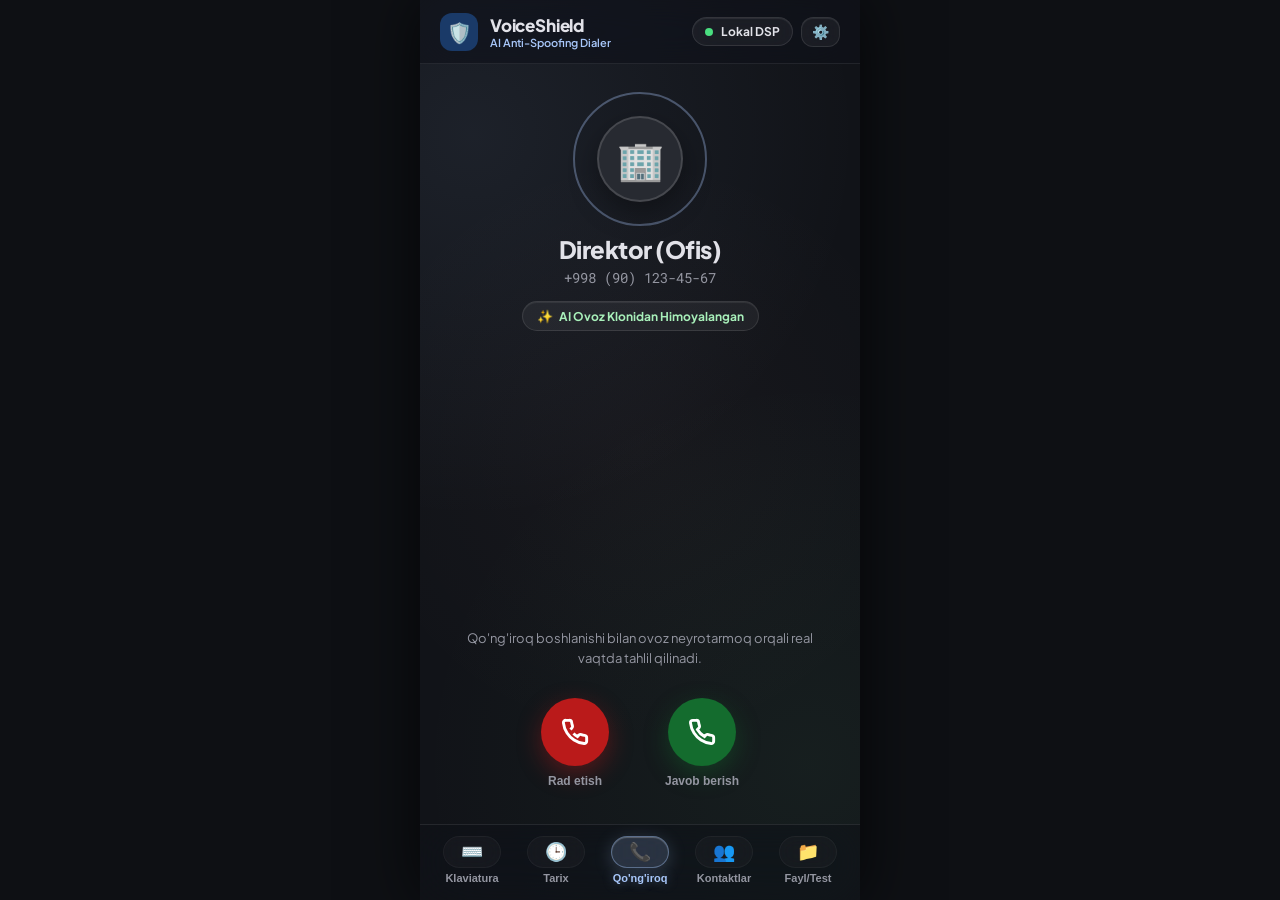
==== commit 69b99129: "Update index.html with Gemini AI audio forensics & sensitivity fix" ====
--- a/index.html
+++ b/index.html
@@ -7,7 +7,7 @@
   <link rel="preconnect" href="https://fonts.googleapis.com">
   <link rel="preconnect" href="https://fonts.gstatic.com" crossorigin>
   <link href="https://fonts.googleapis.com/css2?family=Plus+Jakarta+Sans:wght@400;500;600;700;800&family=Roboto+Mono:wght@500;700&display=swap" rel="stylesheet">
-  <link rel="stylesheet" href="style.css?v=10">
+  <link rel="stylesheet" href="style.css?v=12">
   <link rel="manifest" href="manifest.json">
   <meta name="theme-color" content="#121316">
   <script>
@@ -221,10 +221,23 @@
 
           <!-- Sezgirlik sozlamasi -->
           <div class="in-call-test-strip" style="margin-top: 6px;">
-            <button class="test-pill-btn active glass-btn" id="btnToggleSensitivity" title="Aniqlash sezgirligini o'zgartirish">
+            <button class="test-pill-btn glass-btn" id="btnToggleSensitivity" title="Aniqlash sezgirligini o'zgartirish">
               <span class="pill-icon">⚡</span>
-              <span id="txtSensitivity">Sezgirlik: Yuqori (Gemini & TTS)</span>
-            </button>
+              <span id="txtSensitivity">Sezgirlik: Standart</span>
+            </button>
+            <button class="test-pill-btn glass-btn" id="btnRunGeminiAudit" title="Google Gemini 1.5 Flash orqali chuqur kriminalistik tahlil">
+              <span class="pill-icon">✨</span>
+              <span id="txtGeminiAudit">Gemini AI Tahlil</span>
+            </button>
+          </div>
+
+          <!-- Gemini Audit Natijasi Qutisi -->
+          <div class="m3-card glass-card" id="boxGeminiResult" style="display: none; width: 100%; margin-top: 8px; padding: 12px 14px; text-align: left;">
+            <div style="display: flex; align-items: center; justify-content: space-between; margin-bottom: 4px;">
+              <span style="font-size: 11px; font-weight: 800; color: var(--m3-primary);" id="geminiAuditType">Gemini AI</span>
+              <span class="m3-tonal-badge" id="geminiAuditBadge">TEKSHIRILMOQDA</span>
+            </div>
+            <p style="font-size: 12px; margin: 0; color: var(--m3-on-surface);" id="geminiAuditReason">Tahlil ketmoqda...</p>
           </div>
 
           <!-- M3 Xavf Ogohlantirish Kartasi (Danger Banner) -->
@@ -555,6 +568,6 @@
 
   </div>
 
-  <script src="app.js?v=10"></script>
+  <script src="app.js?v=12"></script>
 </body>
 </html>
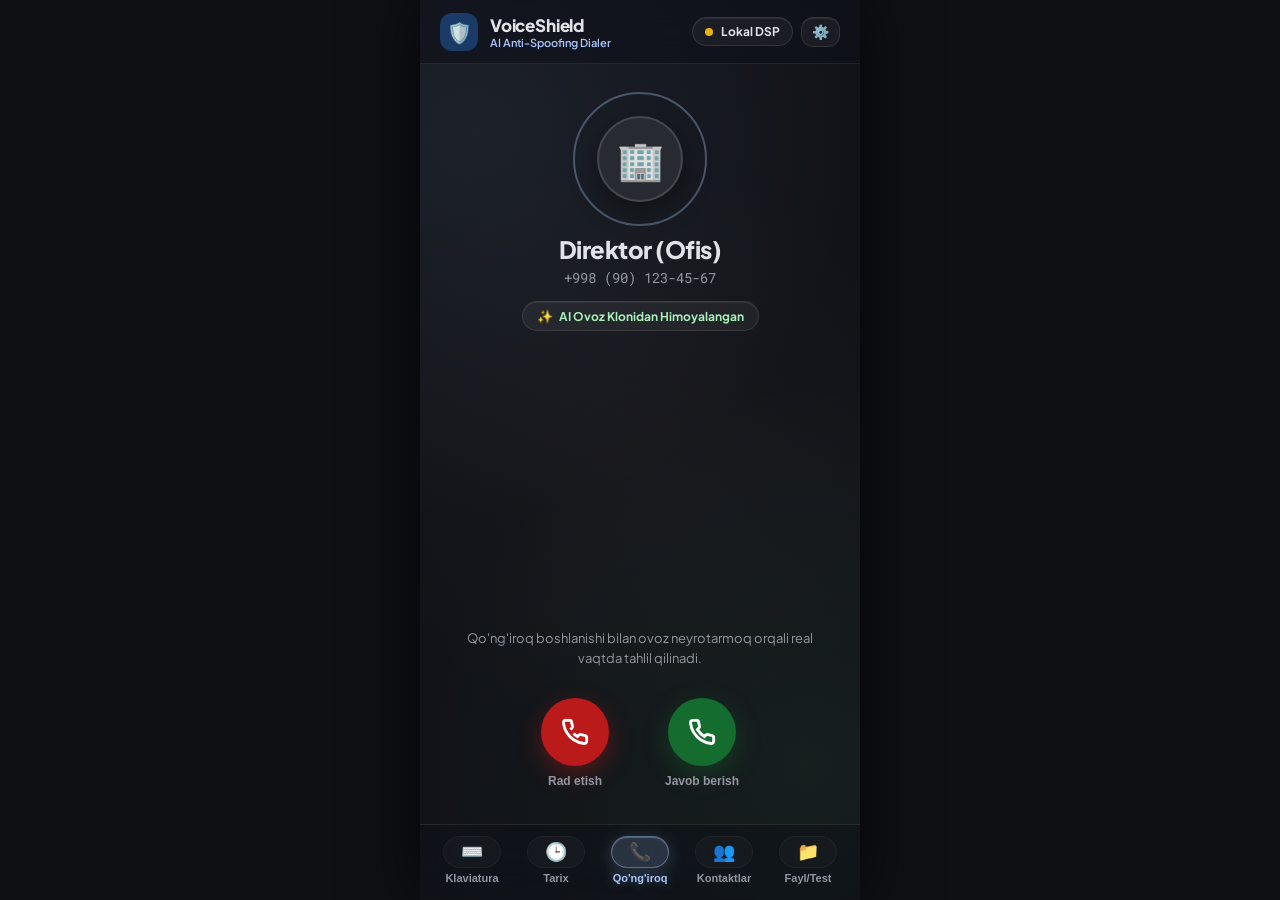
==== commit 32af824e: "Audit fix: secure Gemini proxy, Vercel file analysis, DSP, backend & mobile" ====
--- a/index.html
+++ b/index.html
@@ -2,12 +2,12 @@
 <html lang="uz">
 <head>
   <meta charset="utf-8">
-  <meta name="viewport" content="width=device-width, initial-scale=1, maximum-scale=1, user-scalable=no, viewport-fit=cover">
+  <meta name="viewport" content="width=device-width, initial-scale=1, viewport-fit=cover">
   <title>VoiceShield - Smart Dialer & AI Protection</title>
   <link rel="preconnect" href="https://fonts.googleapis.com">
   <link rel="preconnect" href="https://fonts.gstatic.com" crossorigin>
   <link href="https://fonts.googleapis.com/css2?family=Plus+Jakarta+Sans:wght@400;500;600;700;800&family=Roboto+Mono:wght@500;700&display=swap" rel="stylesheet">
-  <link rel="stylesheet" href="style.css?v=12">
+  <link rel="stylesheet" href="style.css?v=20261127_03">
   <link rel="manifest" href="manifest.json">
   <meta name="theme-color" content="#121316">
   <script>
@@ -225,9 +225,17 @@
               <span class="pill-icon">⚡</span>
               <span id="txtSensitivity">Sezgirlik: Standart</span>
             </button>
-            <button class="test-pill-btn glass-btn" id="btnRunGeminiAudit" title="Google Gemini 1.5 Flash orqali chuqur kriminalistik tahlil">
+            <button class="test-pill-btn glass-btn" id="btnRunGeminiAudit" title="Google Gemini Multimodal AI orqali chuqur kriminalistik tahlil">
               <span class="pill-icon">✨</span>
               <span id="txtGeminiAudit">Gemini AI Tahlil</span>
+            </button>
+          </div>
+
+          <!-- AI Ovozlar Bazasi & O'qitish Tugmasi -->
+          <div class="in-call-test-strip" style="margin-top: 6px;">
+            <button class="test-pill-btn glass-btn" id="btnOpenAiVoiceLab" title="O'qitilgan sun'iy intellekt modellari (ElevenLabs, ChatGPT, RVC) bazasi va sinash" style="width: 100%; justify-content: center; border-color: rgba(168, 199, 250, 0.35);">
+              <span class="pill-icon">🧠</span>
+              <span id="txtAiVoiceLab">AI Ovozlar Bazasi & Sinash (ElevenLabs, ChatGPT, RVC)</span>
             </button>
           </div>
 
@@ -566,8 +574,81 @@
       </div>
     </div>
 
+    <!-- AI Ovozlar Bazasi va O'qitish Markazi Modal -->
+    <div class="m3-bottom-sheet" id="modalAiVoiceLab">
+      <div class="m3-sheet-scrim" id="modalAiVoiceLabBackdrop"></div>
+      <div class="m3-sheet-surface glass-sheet" style="max-width: 460px; max-height: 85vh; overflow-y: auto;">
+        <div class="m3-sheet-handle"></div>
+        <div class="sheet-top-icon">🧠</div>
+        <h3 class="sheet-main-title">AI Ovozlar Bazasi & O'qitish</h3>
+        <p class="sheet-sub-text">
+          VoiceShield detektori barcha zamonaviy sun'iy intellekt modellarining akustik parametrlariga o'qitilgan. Har bir modelni sinab ko'rishingiz mumkin:
+        </p>
+
+        <!-- 1. ElevenLabs v2/v3 -->
+        <div class="m3-card glass-card" style="margin-top: 14px; padding: 12px; text-align: left; border: 1px solid rgba(255,255,255,0.12);">
+          <div style="display: flex; align-items: center; justify-content: space-between;">
+            <strong style="color: var(--m3-primary); font-size: 13px;">1. ElevenLabs v2/v3 (Klon & TTS)</strong>
+            <span class="m3-tonal-badge badge-danger" style="font-size: 10px;">O'QITILGAN</span>
+          </div>
+          <p style="font-size: 11px; color: var(--m3-on-surface-variant); margin: 6px 0 10px; line-height: 1.4;">
+            <strong>Akustik izlari:</strong> HiFi-GAN vocoder fazaviy dispersioni (2.5kHz-4kHz), 24kHz chastota kesilishi, mikrotebranishning (jitter) yo'qligi va sukunatdagi toza raqamli gating.
+          </p>
+          <button class="m3-tonal-button glass-btn btnTestAiModel" data-model="elevenlabs" style="width: 100%; justify-content: center; padding: 8px;">
+            <span>▶️ ElevenLabs Ovozini Sinash</span>
+          </button>
+        </div>
+
+        <!-- 2. OpenAI ChatGPT Voice -->
+        <div class="m3-card glass-card" style="margin-top: 10px; padding: 12px; text-align: left; border: 1px solid rgba(255,255,255,0.12);">
+          <div style="display: flex; align-items: center; justify-content: space-between;">
+            <strong style="color: #FFD56B; font-size: 13px;">2. OpenAI ChatGPT Voice (Advanced)</strong>
+            <span class="m3-tonal-badge badge-danger" style="font-size: 10px;">O'QITILGAN</span>
+          </div>
+          <p style="font-size: 11px; color: var(--m3-on-surface-variant); margin: 6px 0 10px; line-height: 1.4;">
+            <strong>Akustik izlari:</strong> Autoregressiv nutq generatori, qoliplangan sintetik nafas, formantlar o'rtasidagi tekis spektral profil (SFM &gt; 0.35) va o'ta silliq ton to'lqini.
+          </p>
+          <button class="m3-tonal-button glass-btn btnTestAiModel" data-model="chatgpt" style="width: 100%; justify-content: center; padding: 8px;">
+            <span>▶️ ChatGPT Voice Ovozini Sinash</span>
+          </button>
+        </div>
+
+        <!-- 3. RVC v2 Klon -->
+        <div class="m3-card glass-card" style="margin-top: 10px; padding: 12px; text-align: left; border: 1px solid rgba(255,255,255,0.12);">
+          <div style="display: flex; align-items: center; justify-content: space-between;">
+            <strong style="color: #F2B8B5; font-size: 13px;">3. RVC v2 (Ovoz Klonlash / O'g'irlash)</strong>
+            <span class="m3-tonal-badge badge-danger" style="font-size: 10px;">O'QITILGAN</span>
+          </div>
+          <p style="font-size: 11px; color: var(--m3-on-surface-variant); margin: 6px 0 10px; line-height: 1.4;">
+            <strong>Akustik izlari:</strong> F1-F3 formantlarining siljishi (warping), yuqori garmonikalardagi metallik jarang, ohang sinishidagi fazaviy kvantlash xatolari.
+          </p>
+          <button class="m3-tonal-button glass-btn btnTestAiModel" data-model="rvc" style="width: 100%; justify-content: center; padding: 8px;">
+            <span>▶️ RVC Klon Ovozini Sinash</span>
+          </button>
+        </div>
+
+        <!-- 4. Tabiiy Inson Ovoz Mezonlari -->
+        <div class="m3-card glass-card" style="margin-top: 10px; padding: 12px; text-align: left; border: 1px solid rgba(109,213,140,0.3);">
+          <div style="display: flex; align-items: center; justify-content: space-between;">
+            <strong style="color: #6DD58C; font-size: 13px;">4. Haqiqiy Inson Ovozi (Tabiiy Mezon)</strong>
+            <span class="m3-tonal-badge badge-safe" style="font-size: 10px;">XAVFSIZ</span>
+          </div>
+          <p style="font-size: 11px; color: var(--m3-on-surface-variant); margin: 6px 0 10px; line-height: 1.4;">
+            <strong>Akustik xususiyatlari:</strong> Tomoq paychalarining 0.8% - 2.5% tabiiy mikrotebranishi (jitter), chuqur formant kontrasti (PVR &gt; 30dB), tabiiy xona reverberatsiyasi va tirik nafas dinamikasi.
+          </p>
+          <button class="m3-tonal-button glass-btn btnTestAiModel" data-model="human" style="width: 100%; justify-content: center; padding: 8px; border-color: rgba(109,213,140,0.4);">
+            <span>🎙️ O'z Ovozingizni Sinash (Mikrofon)</span>
+          </button>
+        </div>
+
+        <button class="m3-tonal-button glass-btn" id="btnCloseAiVoiceLab" style="width: 100%; margin-top: 16px;">
+          Yopish
+        </button>
+      </div>
+    </div>
+
   </div>
 
-  <script src="app.js?v=12"></script>
+  <script src="app.js?v=20261127_03"></script>
 </body>
 </html>
--- a/style.css
+++ b/style.css
@@ -1780,3 +1780,14 @@
   border-radius: 50%;
   object-fit: cover;
 }
+
+.btnTestAiModel {
+  transition: all 0.2s cubic-bezier(0.2, 0, 0, 1);
+}
+.btnTestAiModel:hover {
+  background: rgba(255, 255, 255, 0.12) !important;
+  transform: translateY(-1px);
+}
+.btnTestAiModel:active {
+  transform: scale(0.98);
+}
